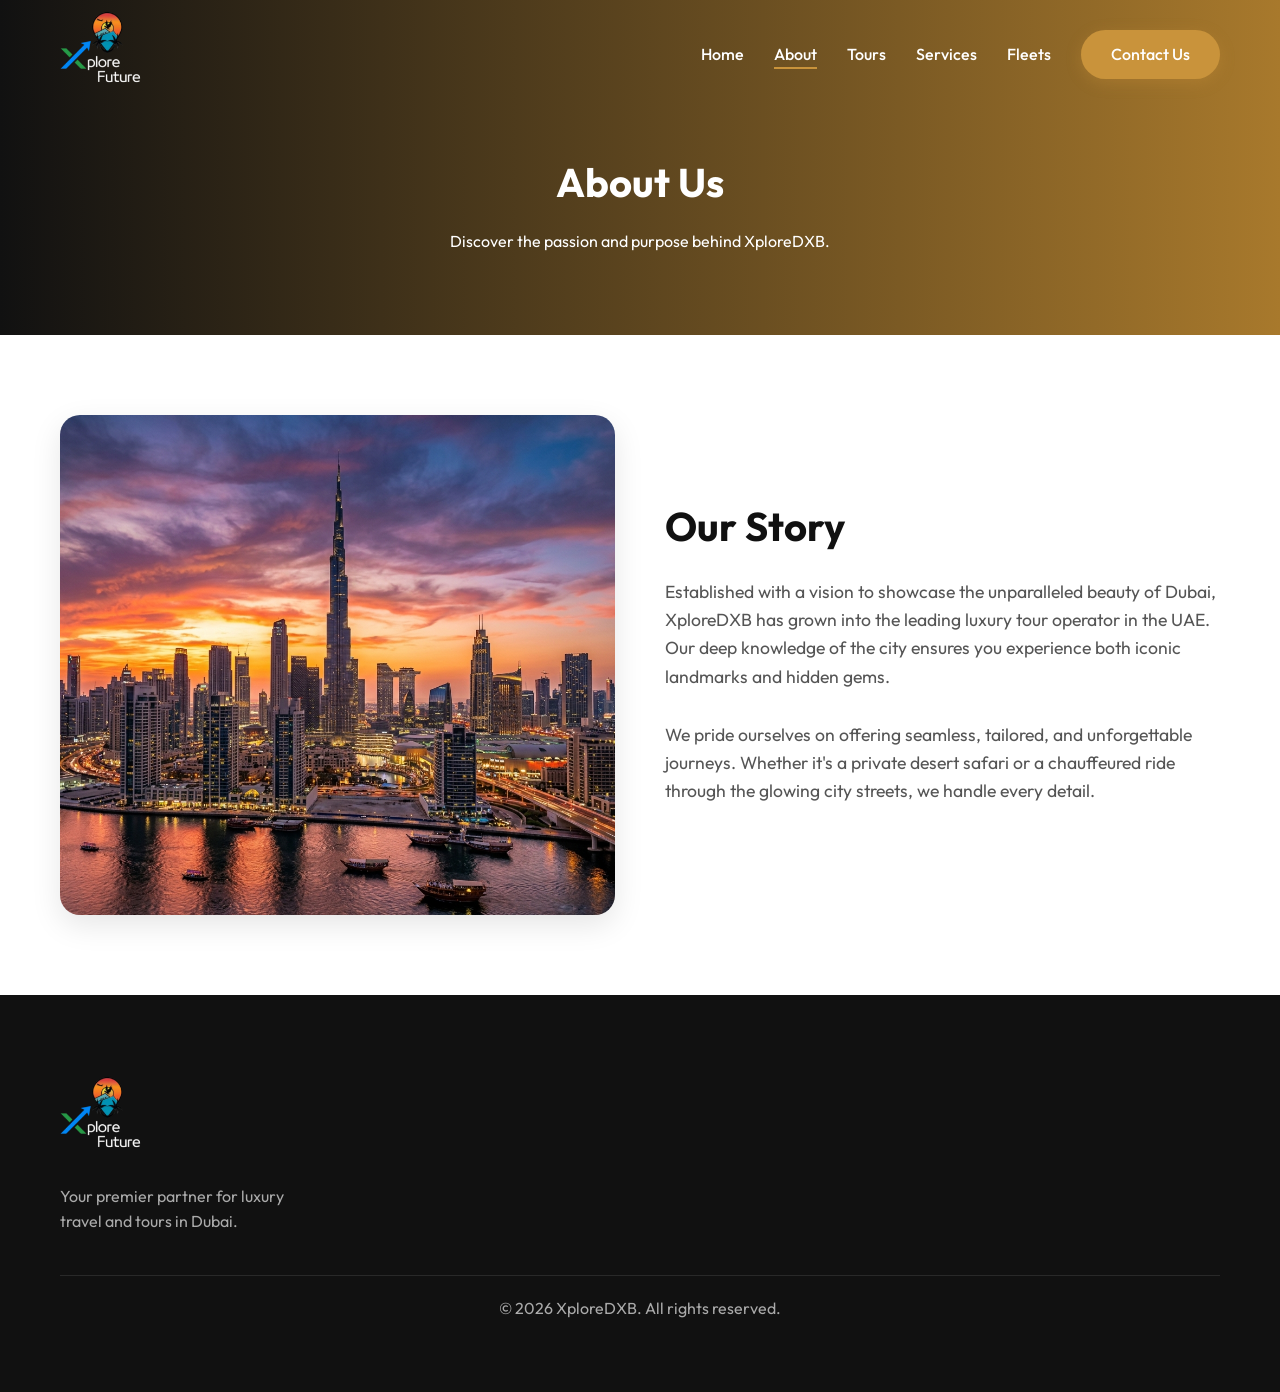
==== about.html @ eebd7970 "explore dxb" ====
<!DOCTYPE html>
<html lang="en">
<head>
    <meta charset="UTF-8">
    <meta name="viewport" content="width=device-width, initial-scale=1.0">
    <title>About Us - XploreDXB</title>
    <link href="https://fonts.googleapis.com/css2?family=Outfit:wght@300;400;600;700&display=swap" rel="stylesheet">
    <link rel="stylesheet" href="css/style.css">
    <style>
        .page-header { background: linear-gradient(to right, var(--dark), var(--primary-dark)); padding: 150px 0 80px; text-align: center; color: white; }
    </style>
</head>
<body>
    <header class="header" id="header">
        <div class="container nav-container">
            <a href="index.html" class="logo"><img src="assets/logo.png" alt="XploreDXB Logo" style="height: 75px; width: auto; max-height: 100%;"></a>
            <nav class="nav-menu" id="nav-menu">
                <ul class="nav-list">
                    <li><a href="index.html" class="nav-link">Home</a></li>
                    <li><a href="about.html" class="nav-link active">About</a></li>
                    <li><a href="tours.html" class="nav-link">Tours</a></li>
                    <li><a href="services.html" class="nav-link">Services</a></li>
                    <li><a href="fleets.html" class="nav-link">Fleets</a></li>
                    <li><a href="contact.html" class="nav-link btn-primary">Contact Us</a></li>
                </ul>
            </nav>
            <div class="menu-toggle" id="menu-toggle">
                <div class="bar"></div>
                <div class="bar"></div>
                <div class="bar"></div>
            </div>
        </div>
    </header>

    <main>
        <div class="page-header">
            <div class="container">
                <h1 class="section-title" style="color: white;">About Us</h1>
                <p>Discover the passion and purpose behind XploreDXB.</p>
            </div>
        </div>

        <section class="section">
            <div class="container split-layout">
                <div class="split-image" style="background-image: url('assets/images/hero_dubai.png'); border-radius: 20px;"></div>
                <div class="split-content">
                    <h2 class="section-title">Our Story</h2>
                    <p>Established with a vision to showcase the unparalleled beauty of Dubai, XploreDXB has grown into the leading luxury tour operator in the UAE. Our deep knowledge of the city ensures you experience both iconic landmarks and hidden gems.</p>
                    <p>We pride ourselves on offering seamless, tailored, and unforgettable journeys. Whether it's a private desert safari or a chauffeured ride through the glowing city streets, we handle every detail.</p>
                </div>
            </div>
        </section>
    </main>

    <footer class="footer">
        <div class="container footer-content">
            <div class="footer-brand">
                <a href="index.html" class="logo"><img src="assets/logo.png" alt="XploreDXB Logo" style="height: 75px; width: auto; max-height: 100%;"></a>
                <p>Your premier partner for luxury travel and tours in Dubai.</p>
            </div>
            <div class="footer-bottom" style="grid-column: 1 / -1;">
                <p>&copy; 2026 XploreDXB. All rights reserved.</p>
            </div>
        </div>
    </footer>
    <script src="js/main.js"></script>
</body>
</html>
---- css/style.css ----
/* CSS Variables for Theming */
:root {
    --primary: #c9933b; /* Premium Gold */
    --primary-dark: #a8792c;
    --secondary: #242424; /* Dark gray for text */
    --light: #f8f9fa;
    --dark: #111111; /* Very dark for background elements */
    --white: #ffffff;
    --transition: all 0.3s ease;
    --shadow: 0 10px 30px rgba(0, 0, 0, 0.1);
    --border-radius: 12px;
}

/* Reset & Global */
* {
    margin: 0;
    padding: 0;
    box-sizing: border-box;
}

body {
    font-family: 'Outfit', sans-serif;
    color: var(--secondary);
    background-color: var(--white);
    line-height: 1.6;
    overflow-x: hidden;
}

a {
    text-decoration: none;
    color: inherit;
    transition: var(--transition);
}

ul {
    list-style: none;
}

.container {
    width: 100%;
    max-width: 1200px;
    margin: 0 auto;
    padding: 0 20px;
}

.section {
    padding: 80px 0;
}

.section-header {
    text-align: left;
    margin-bottom: 50px;
}

.section-title {
    font-size: 2.5rem;
    font-weight: 700;
    margin-bottom: 15px;
    color: var(--dark);
}

.section-subtitle {
    font-size: 1.1rem;
    color: #666;
    max-width: 600px;
    margin: 0;
}

/* Buttons */
.btn-primary, .btn-secondary {
    display: inline-block;
    padding: 12px 30px;
    border-radius: 30px;
    font-weight: 600;
    cursor: pointer;
    transition: var(--transition);
    border: none;
    text-align: center;
}

.btn-primary {
    background-color: var(--primary);
    color: var(--white) !important;
    box-shadow: 0 4px 15px rgba(201, 147, 59, 0.3);
}

.btn-primary:hover {
    background-color: var(--primary-dark);
    transform: translateY(-3px);
    box-shadow: 0 8px 20px rgba(201, 147, 59, 0.4);
}

.btn-secondary {
    background-color: transparent;
    color: var(--white);
    border: 2px solid var(--white);
}

.btn-secondary:hover {
    background-color: var(--white);
    color: var(--dark);
}

/* Header & Nav */
.header {
    position: absolute;
    top: 0;
    left: 0;
    width: 100%;
    z-index: 1000;
    padding: 10px 0;
    background: transparent;
}



.nav-container {
    display: flex;
    justify-content: space-between;
    align-items: center;
}

.logo {
    font-size: 2rem;
    font-weight: 700;
    color: var(--white);
    letter-spacing: 1px;
}

.logo span {
    color: var(--primary);
}

.nav-menu {
    display: flex;
}

.nav-list {
    display: flex;
    align-items: center;
    gap: 30px;
}

.nav-link {
    color: var(--white);
    font-weight: 500;
    position: relative;
}

.nav-link::after {
    content: '';
    position: absolute;
    bottom: -5px;
    left: 0;
    width: 0;
    height: 2px;
    background-color: var(--primary);
    transition: var(--transition);
}

.nav-link:hover::after, .nav-link.active::after {
    width: 100%;
}

.nav-link.btn-primary::after {
    display: none;
}

.menu-toggle {
    display: none;
    flex-direction: column;
    gap: 5px;
    cursor: pointer;
}

.menu-toggle .bar {
    width: 25px;
    height: 3px;
    background-color: var(--white);
    transition: var(--transition);
}

.header.scrolled .menu-toggle .bar {
    background-color: var(--dark);
}

/* Hero Section */
.hero {
    height: 100vh;
    min-height: 600px;
    background-image: url('../assets/images/hero_dubai.png');
    background-size: 110%;
    background-position: 0% 50%;
    position: relative;
    display: flex;
    align-items: center;
    overflow: hidden;
    animation: panBg 25s infinite alternate linear;
}

@keyframes panBg {
    0% { background-position: 0% 50%; }
    100% { background-position: 100% 50%; }
}

.hero-overlay {
    position: absolute;
    top: 0; left: 0; right: 0; bottom: 0;
    background: linear-gradient(to right, rgba(0,0,0,0.8) 0%, rgba(0,0,0,0.3) 100%);
    z-index: 1;
}

.hero-content {
    position: relative;
    z-index: 2;
    color: var(--white);
    max-width: 800px;
    text-align: left;
    animation: fadeInUp 1s ease forwards;
}

.hero-title {
    font-size: 4.5rem;
    font-weight: 700;
    line-height: 1.1;
    margin-bottom: 20px;
}

.hero-title span {
    color: var(--primary);
}

.hero-subtitle {
    font-size: 1.3rem;
    margin-bottom: 40px;
    opacity: 0.9;
}

.hero-actions {
    display: flex;
    gap: 20px;
    justify-content: flex-start;
}

/* Best Routes Section */
.routes-section {
    background-color: var(--light);
}

.cards-grid {
    display: grid;
    grid-template-columns: repeat(auto-fit, minmax(300px, 1fr));
    gap: 30px;
}

.route-card {
    height: 500px;
    border-radius: var(--border-radius);
    overflow: hidden;
    position: relative;
    background-size: cover;
    background-position: center;
    box-shadow: var(--shadow);
    transition: var(--transition);
    cursor: pointer;
}

.route-card:hover {
    transform: translateY(-10px);
}

.card-overlay {
    position: absolute;
    bottom: 0;
    left: 0;
    right: 0;
    background: linear-gradient(to top, rgba(0,0,0,0.9), transparent);
    padding: 30px 20px;
    color: var(--white);
    transition: var(--transition);
}

.card-overlay h3 {
    font-size: 1.5rem;
    margin-bottom: 10px;
    color: var(--primary);
}

.card-overlay p {
    font-size: 0.95rem;
    margin-bottom: 20px;
}

.card-link {
    color: var(--white);
    font-weight: 600;
    text-transform: uppercase;
    font-size: 0.85rem;
    letter-spacing: 1px;
}

.card-link:hover {
    color: var(--primary);
}

/* Split Layout (About Snippet) */
.split-layout {
    display: grid;
    grid-template-columns: 1fr 1fr;
    gap: 50px;
    align-items: center;
}

.split-content h2 {
    font-size: 2.5rem;
    margin-bottom: 20px;
    color: var(--dark);
}

.split-content p {
    margin-bottom: 30px;
    color: #555;
    font-size: 1.1rem;
}

.split-image {
    height: 500px;
    background-size: cover;
    background-position: center;
    box-shadow: var(--shadow);
}

/* CTA Section */
.cta-section {
    background: linear-gradient(135deg, var(--primary), var(--primary-dark));
    color: var(--white);
    text-align: center;
    padding: 100px 20px;
}

.cta-container h2 {
    font-size: 3rem;
    margin-bottom: 20px;
}

.cta-container p {
    font-size: 1.2rem;
    margin-bottom: 40px;
}

/* Footer */
.footer {
    background-color: var(--dark);
    color: #aaa;
    padding: 80px 0 20px;
}

.footer-content {
    display: grid;
    grid-template-columns: repeat(auto-fit, minmax(250px, 1fr));
    gap: 40px;
    margin-bottom: 50px;
}

.footer-brand .logo {
    display: block;
    margin-bottom: 20px;
}

.footer h4 {
    color: var(--white);
    margin-bottom: 20px;
    font-size: 1.2rem;
}

.footer-links ul li {
    margin-bottom: 10px;
}

.footer-links a:hover {
    color: var(--primary);
    padding-left: 5px;
}

.footer-contact p {
    margin-bottom: 10px;
}

.footer-bottom {
    text-align: center;
    padding-top: 20px;
    border-top: 1px solid rgba(255,255,255,0.1);
}

/* Animations */
@keyframes fadeInUp {
    from {
        opacity: 0;
        transform: translateY(30px);
    }
    to {
        opacity: 1;
        transform: translateY(0);
    }
}

/* City Tour Section */
.city-tour-section {
    position: relative;
    background-image: url('../assets/images/hero_dubai.png');
    background-size: cover;
    background-position: center;
    background-attachment: fixed;
    padding: 100px 0;
}

.city-tour-overlay {
    position: absolute;
    top: 0; left: 0; right: 0; bottom: 0;
    background: linear-gradient(to right, rgba(0, 30, 30, 0.95), rgba(0, 150, 150, 0.85));
    z-index: 1;
}

.city-tour-text {
    padding-right: 40px;
}

.city-tour-text .section-title {
    margin-top: 20px;
    font-size: 2.5rem;
    line-height: 1.2;
}

.text-white {
    color: var(--white) !important;
}

.pill-tag {
    display: inline-block;
    padding: 5px 15px;
    background: rgba(255, 255, 255, 0.2);
    color: var(--white);
    border-radius: 20px;
    font-size: 0.85rem;
    font-weight: 600;
    letter-spacing: 1px;
}

.btn-cyan {
    background-color: var(--white);
    color: #00bcd4 !important;
    margin-top: 20px;
    font-size: 0.9rem;
    padding: 15px 35px;
    box-shadow: 0 4px 15px rgba(0,0,0,0.1);
}

.btn-cyan:hover {
    background-color: #00bcd4;
    color: var(--white) !important;
}

.city-tour-img {
    background-image: url('../assets/images/city_tour.png');
    border-radius: 10px;
    height: 450px;
    box-shadow: var(--shadow);
}

/* Responsive */
@media (max-width: 992px) {
    .hero-title { font-size: 3.5rem; }
    .split-layout { grid-template-columns: 1fr; }
    .split-image { height: 400px; order: -1; }
}

@media (max-width: 768px) {
    .menu-toggle { display: flex; }
    
    .nav-menu {
        position: absolute;
        top: 100%;
        left: 0;
        width: 100%;
        background-color: var(--white);
        padding: 20px;
        box-shadow: 0 10px 20px rgba(0,0,0,0.1);
        clip-path: polygon(0 0, 100% 0, 100% 0, 0 0);
        transition: clip-path 0.4s ease-in-out;
    }

    .nav-menu.active {
        clip-path: polygon(0 0, 100% 0, 100% 100%, 0 100%);
    }

    .nav-list {
        flex-direction: column;
        align-items: flex-start;
        gap: 15px;
    }

    .nav-link { color: var(--dark); }
    .header .nav-link { color: var(--dark); } /* force dark links on mobile */
    .header .logo { color: var(--dark); } /* force dark logo on mobile */
    .header .menu-toggle .bar { background-color: var(--dark); }

    .hero-title { font-size: 2.5rem; }
    .hero-actions { flex-direction: column; }
    
    .cta-container h2 { font-size: 2rem; }
}
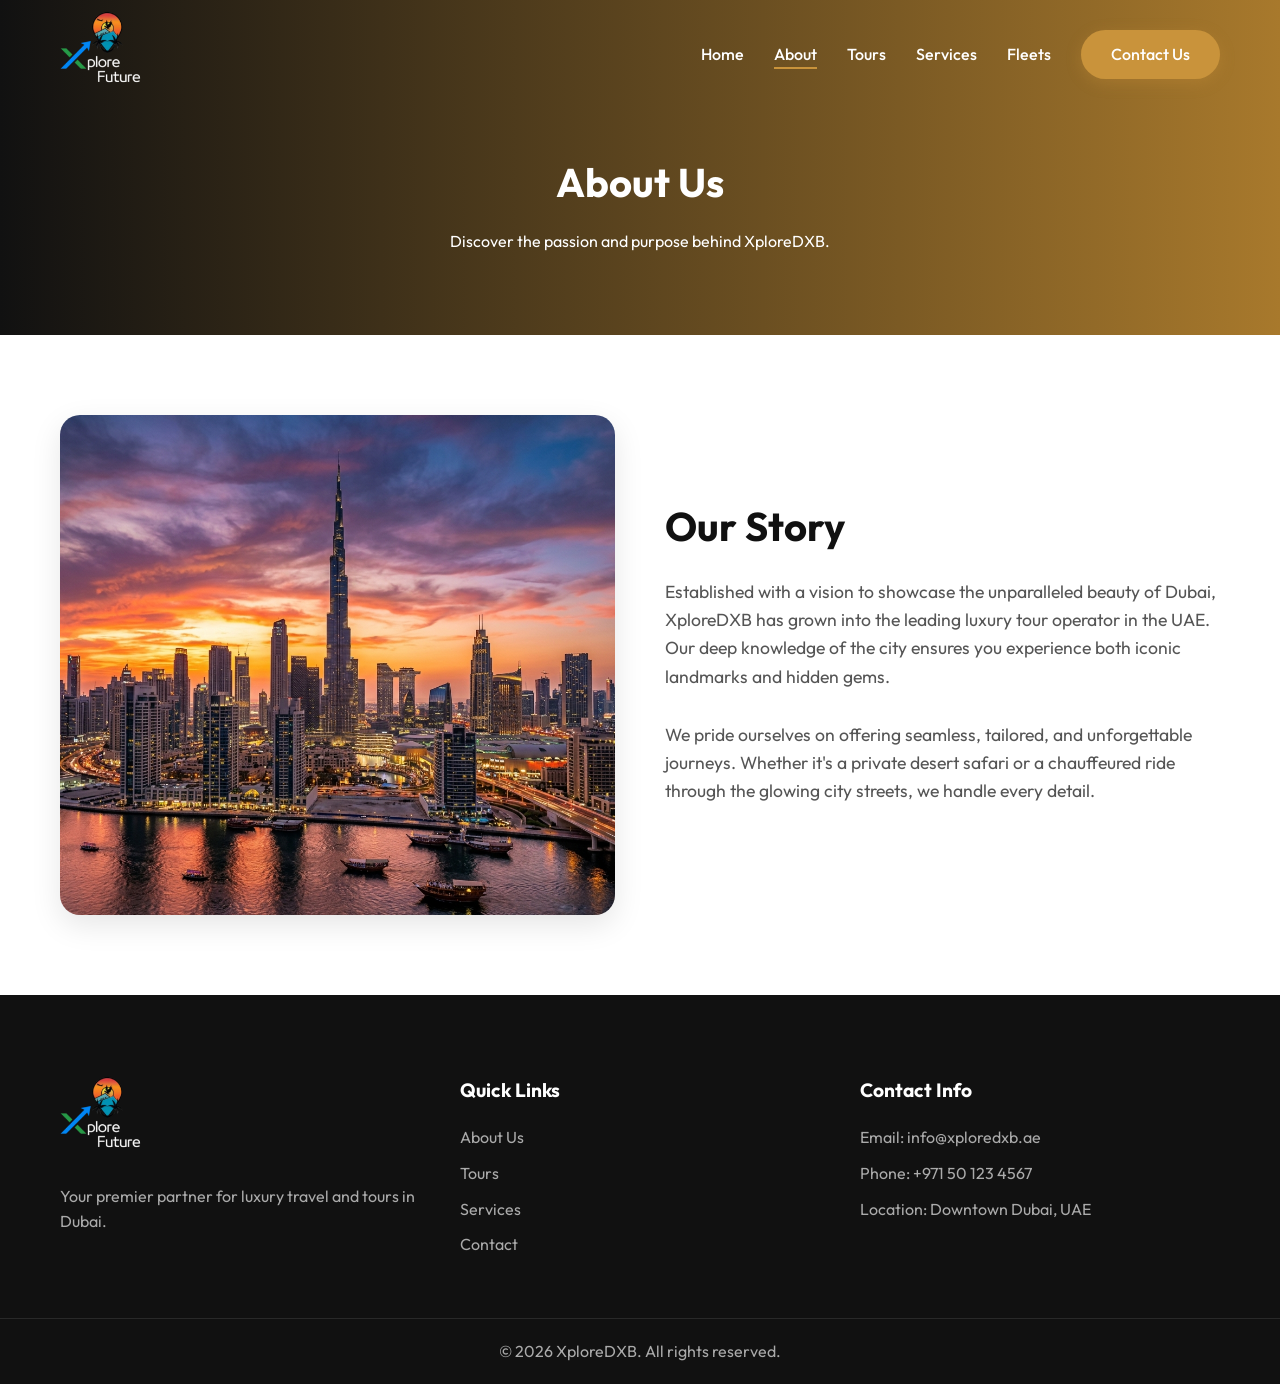
==== commit 0be5e21a: "updated" ====
--- a/about.html
+++ b/about.html
@@ -58,9 +58,24 @@
                 <a href="index.html" class="logo"><img src="assets/logo.png" alt="XploreDXB Logo" style="height: 75px; width: auto; max-height: 100%;"></a>
                 <p>Your premier partner for luxury travel and tours in Dubai.</p>
             </div>
-            <div class="footer-bottom" style="grid-column: 1 / -1;">
-                <p>&copy; 2026 XploreDXB. All rights reserved.</p>
+            <div class="footer-links">
+                <h4>Quick Links</h4>
+                <ul>
+                    <li><a href="about.html">About Us</a></li>
+                    <li><a href="tours.html">Tours</a></li>
+                    <li><a href="services.html">Services</a></li>
+                    <li><a href="contact.html">Contact</a></li>
+                </ul>
             </div>
+            <div class="footer-contact">
+                <h4>Contact Info</h4>
+                <p>Email: info@xploredxb.ae</p>
+                <p>Phone: +971 50 123 4567</p>
+                <p>Location: Downtown Dubai, UAE</p>
+            </div>
+        </div>
+        <div class="footer-bottom">
+            <p>&copy; 2026 XploreDXB. All rights reserved.</p>
         </div>
     </footer>
     <script src="js/main.js"></script>
--- a/css/style.css
+++ b/css/style.css
@@ -189,7 +189,8 @@
     height: 100vh;
     min-height: 600px;
     background-image: url('../assets/images/hero_dubai.png');
-    background-size: 110%;
+    background-size: cover;
+    background-repeat: no-repeat;
     background-position: 0% 50%;
     position: relative;
     display: flex;
@@ -465,6 +466,109 @@
     border-radius: 10px;
     height: 450px;
     box-shadow: var(--shadow);
+}
+
+/* Tours Page Expansions */
+.deal-badge {
+    position: absolute;
+    top: 20px;
+    right: -20px;
+    background: #ff4757;
+    color: white;
+    padding: 10px 30px;
+    font-weight: 700;
+    box-shadow: 0 4px 15px rgba(255, 71, 87, 0.4);
+    z-index: 10;
+}
+
+.feature-list {
+    list-style: none;
+    margin: 20px 0;
+}
+.feature-list li {
+    margin-bottom: 10px;
+    padding-left: 25px;
+    position: relative;
+}
+.feature-list li::before {
+    content: '✓';
+    position: absolute;
+    left: 0;
+    color: var(--primary);
+    font-weight: bold;
+}
+
+.price-tag {
+    font-size: 2rem;
+    font-weight: 700;
+    color: var(--primary-dark);
+}
+.price-tag small {
+    font-size: 1rem;
+    color: #666;
+    font-weight: 400;
+}
+
+.tour-badge {
+    display: inline-block;
+    background: var(--primary);
+    color: var(--dark);
+    padding: 4px 12px;
+    border-radius: 15px;
+    font-size: 0.8rem;
+    font-weight: 700;
+    margin-bottom: 10px;
+}
+
+.features-grid {
+    display: grid;
+    grid-template-columns: repeat(auto-fit, minmax(200px, 1fr));
+    gap: 30px;
+    margin-top: 40px;
+}
+.feature-box {
+    text-align: center;
+    padding: 30px 20px;
+    background: rgba(255,255,255,0.05);
+    border-radius: 15px;
+    transition: var(--transition);
+}
+.feature-box:hover {
+    transform: translateY(-10px);
+    background: rgba(255,255,255,0.1);
+}
+.feature-icon {
+    font-size: 3rem;
+    margin-bottom: 15px;
+    color: var(--primary);
+}
+
+.testimonials-grid {
+    display: grid;
+    grid-template-columns: repeat(auto-fit, minmax(300px, 1fr));
+    gap: 30px;
+    margin-top: 40px;
+}
+.testimonial-card {
+    background: var(--white);
+    padding: 40px 30px;
+    border-radius: 15px;
+    box-shadow: var(--shadow);
+    text-align: center;
+}
+.testimonial-card .stars {
+    color: var(--primary);
+    font-size: 1.5rem;
+    margin-bottom: 20px;
+}
+.testimonial-card .quote {
+    font-style: italic;
+    color: #555;
+    margin-bottom: 20px;
+}
+.testimonial-card h4 {
+    color: var(--dark);
+    font-weight: 600;
 }
 
 /* Responsive */
@@ -501,8 +605,6 @@
 
     .nav-link { color: var(--dark); }
     .header .nav-link { color: var(--dark); } /* force dark links on mobile */
-    .header .logo { color: var(--dark); } /* force dark logo on mobile */
-    .header .menu-toggle .bar { background-color: var(--dark); }
 
     .hero-title { font-size: 2.5rem; }
     .hero-actions { flex-direction: column; }
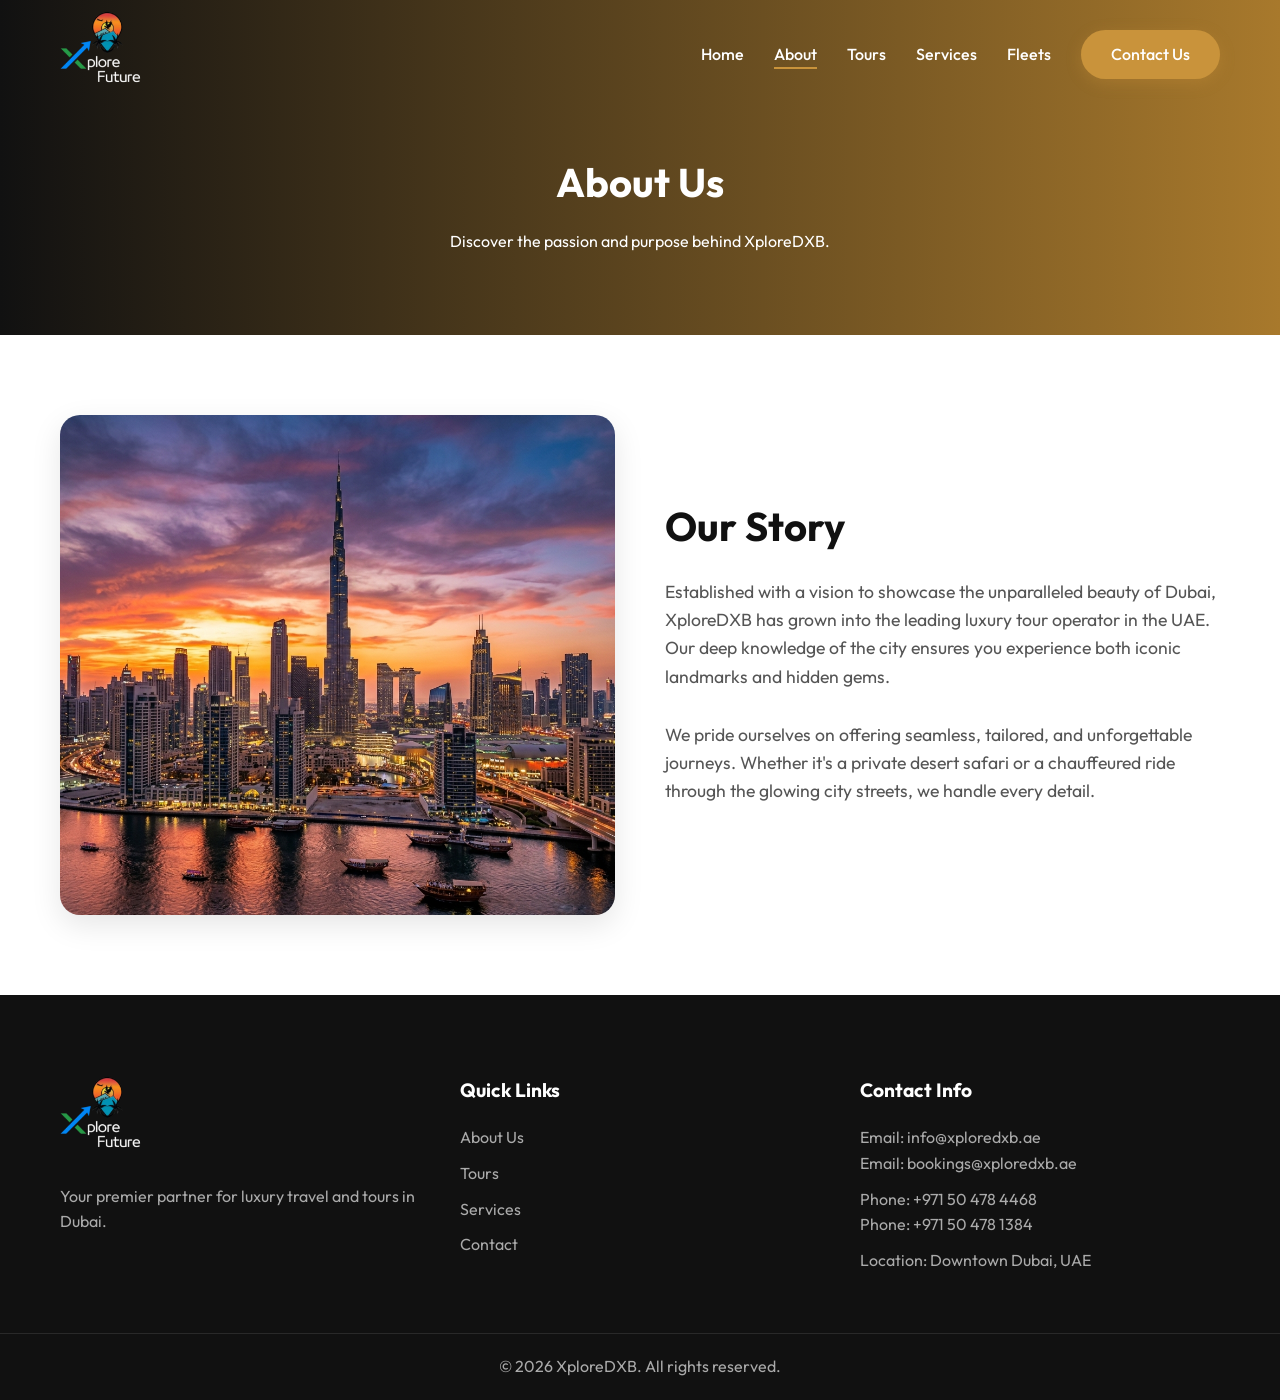
==== commit 44f9e898: "contact updated" ====
--- a/about.html
+++ b/about.html
@@ -3,7 +3,20 @@
 <head>
     <meta charset="UTF-8">
     <meta name="viewport" content="width=device-width, initial-scale=1.0">
-    <title>About Us - XploreDXB</title>
+    <title>About XploreDXB - Your Trusted Travel Partner in Dubai</title>
+    <meta name="description" content="Learn about XploreDXB, Dubai's premier luxury travel and tour agency. We are dedicated to providing exceptional chauffeur services and unforgettable Dubai tours.">
+    <script type="application/ld+json">
+    {
+      "@context": "https://schema.org",
+      "@type": "AboutPage",
+      "mainEntityOfPage": {
+        "@type": "WebPage",
+        "@id": "https://www.xploredxb.ae/about.html"
+      },
+      "name": "About XploreDXB",
+      "description": "Learn about XploreDXB, Dubai's premier luxury travel and tour agency. We are dedicated to providing exceptional chauffeur services and unforgettable Dubai tours."
+    }
+    </script>
     <link href="https://fonts.googleapis.com/css2?family=Outfit:wght@300;400;600;700&display=swap" rel="stylesheet">
     <link rel="stylesheet" href="css/style.css">
     <style>
@@ -69,8 +82,8 @@
             </div>
             <div class="footer-contact">
                 <h4>Contact Info</h4>
-                <p>Email: info@xploredxb.ae</p>
-                <p>Phone: +971 50 123 4567</p>
+                <p>Email: info@xploredxb.ae<br>Email: bookings@xploredxb.ae</p>
+                <p>Phone: +971 50 478 4468<br>Phone: +971 50 478 1384</p>
                 <p>Location: Downtown Dubai, UAE</p>
             </div>
         </div>
--- a/css/style.css
+++ b/css/style.css
@@ -611,3 +611,194 @@
     
     .cta-container h2 { font-size: 2rem; }
 }
+
+/* VIP Experiences Section */
+.vip-section {
+    position: relative;
+    padding: 100px 0;
+    background: url('../assets/images/hero_dubai.png') center/cover fixed;
+    color: var(--white);
+    overflow: hidden;
+}
+.vip-section::before {
+    content: '';
+    position: absolute;
+    top: 0; left: 0; right: 0; bottom: 0;
+    background: rgba(17, 17, 17, 0.85);
+    z-index: 1;
+}
+.vip-container {
+    position: relative;
+    z-index: 2;
+}
+.vip-header {
+    text-align: center;
+    margin-bottom: 60px;
+}
+.vip-header .section-title {
+    color: var(--primary);
+    font-size: 3rem;
+}
+.vip-header p {
+    font-size: 1.2rem;
+    color: #ccc;
+    max-width: 700px;
+    margin: 0 auto;
+}
+.vip-grid {
+    display: grid;
+    grid-template-columns: repeat(auto-fit, minmax(300px, 1fr));
+    gap: 40px;
+}
+.vip-card {
+    background: rgba(255, 255, 255, 0.05);
+    backdrop-filter: blur(10px);
+    -webkit-backdrop-filter: blur(10px);
+    border: 1px solid rgba(255, 255, 255, 0.1);
+    border-radius: 20px;
+    padding: 40px 30px;
+    text-align: center;
+    transition: all 0.4s cubic-bezier(0.175, 0.885, 0.32, 1.275);
+    position: relative;
+    overflow: hidden;
+}
+.vip-card::before {
+    content: '';
+    position: absolute;
+    top: -50%; left: -50%;
+    width: 200%; height: 200%;
+    background: radial-gradient(circle, rgba(201,147,59,0.1) 0%, transparent 70%);
+    opacity: 0;
+    transition: opacity 0.5s;
+    pointer-events: none;
+}
+.vip-card:hover {
+    transform: translateY(-15px) scale(1.03);
+    border-color: rgba(201, 147, 59, 0.5);
+    box-shadow: 0 20px 40px rgba(0,0,0,0.4), 0 0 20px rgba(201,147,59,0.2);
+}
+.vip-card:hover::before {
+    opacity: 1;
+}
+.vip-icon {
+    font-size: 3.5rem;
+    color: var(--primary);
+    margin-bottom: 20px;
+    display: inline-block;
+    transition: transform 0.5s ease;
+}
+.vip-card:hover .vip-icon {
+    transform: rotateY(180deg);
+}
+.vip-card h3 {
+    font-size: 1.5rem;
+    margin-bottom: 15px;
+    font-weight: 600;
+}
+.vip-card p {
+    color: #aaa;
+    font-size: 1rem;
+    margin-bottom: 25px;
+}
+.vip-card .btn-primary {
+    background: transparent;
+    border: 1px solid var(--primary);
+    color: var(--primary) !important;
+}
+.vip-card:hover .btn-primary {
+    background: var(--primary);
+    color: var(--white) !important;
+}
+
+/* Fleet Supercar Section */
+.supercar-section {
+    background-color: var(--dark);
+    color: var(--white);
+    padding: 100px 0;
+    margin-top: 80px;
+}
+.supercar-header {
+    text-align: center;
+    margin-bottom: 60px;
+}
+.supercar-header .section-title {
+    color: var(--white);
+    font-size: 3rem;
+}
+.supercar-header .section-title span {
+    color: var(--primary);
+}
+.supercar-grid {
+    display: grid;
+    grid-template-columns: repeat(auto-fit, minmax(320px, 1fr));
+    gap: 40px;
+}
+.supercar-card {
+    background: linear-gradient(145deg, #1a1a1a, #111111);
+    border: 1px solid rgba(255,255,255,0.05);
+    border-radius: 20px;
+    padding: 30px;
+    position: relative;
+    overflow: hidden;
+    transition: var(--transition);
+    box-shadow: 0 10px 30px rgba(0,0,0,0.5);
+}
+.supercar-card::before {
+    content: '';
+    position: absolute;
+    top: 0; left: -100%;
+    width: 50%; height: 100%;
+    background: linear-gradient(to right, transparent, rgba(201,147,59,0.1), transparent);
+    transform: skewX(-25deg);
+    transition: 0.7s;
+}
+.supercar-card:hover::before {
+    left: 150%;
+}
+.supercar-card:hover {
+    transform: translateY(-10px);
+    border-color: var(--primary);
+    box-shadow: 0 15px 40px rgba(201,147,59,0.2);
+}
+.supercar-img {
+    width: 100%;
+    height: 200px;
+    background-size: cover;
+    background-position: center;
+    border-radius: 10px;
+    margin-bottom: 20px;
+    transition: transform 0.5s ease;
+}
+.supercar-card:hover .supercar-img {
+    transform: scale(1.05);
+}
+.supercar-title {
+    font-size: 1.8rem;
+    margin-bottom: 15px;
+    font-weight: 700;
+}
+.supercar-specs {
+    display: flex;
+    justify-content: space-between;
+    margin-bottom: 25px;
+    border-top: 1px solid rgba(255,255,255,0.1);
+    border-bottom: 1px solid rgba(255,255,255,0.1);
+    padding: 15px 0;
+}
+.spec-item {
+    text-align: center;
+    font-size: 0.85rem;
+    color: #aaa;
+}
+.spec-item span {
+    display: block;
+    color: var(--primary);
+    font-size: 1.1rem;
+    font-weight: 600;
+    margin-bottom: 5px;
+}
+.supercar-card .btn-primary {
+    width: 100%;
+    text-align: center;
+}
+
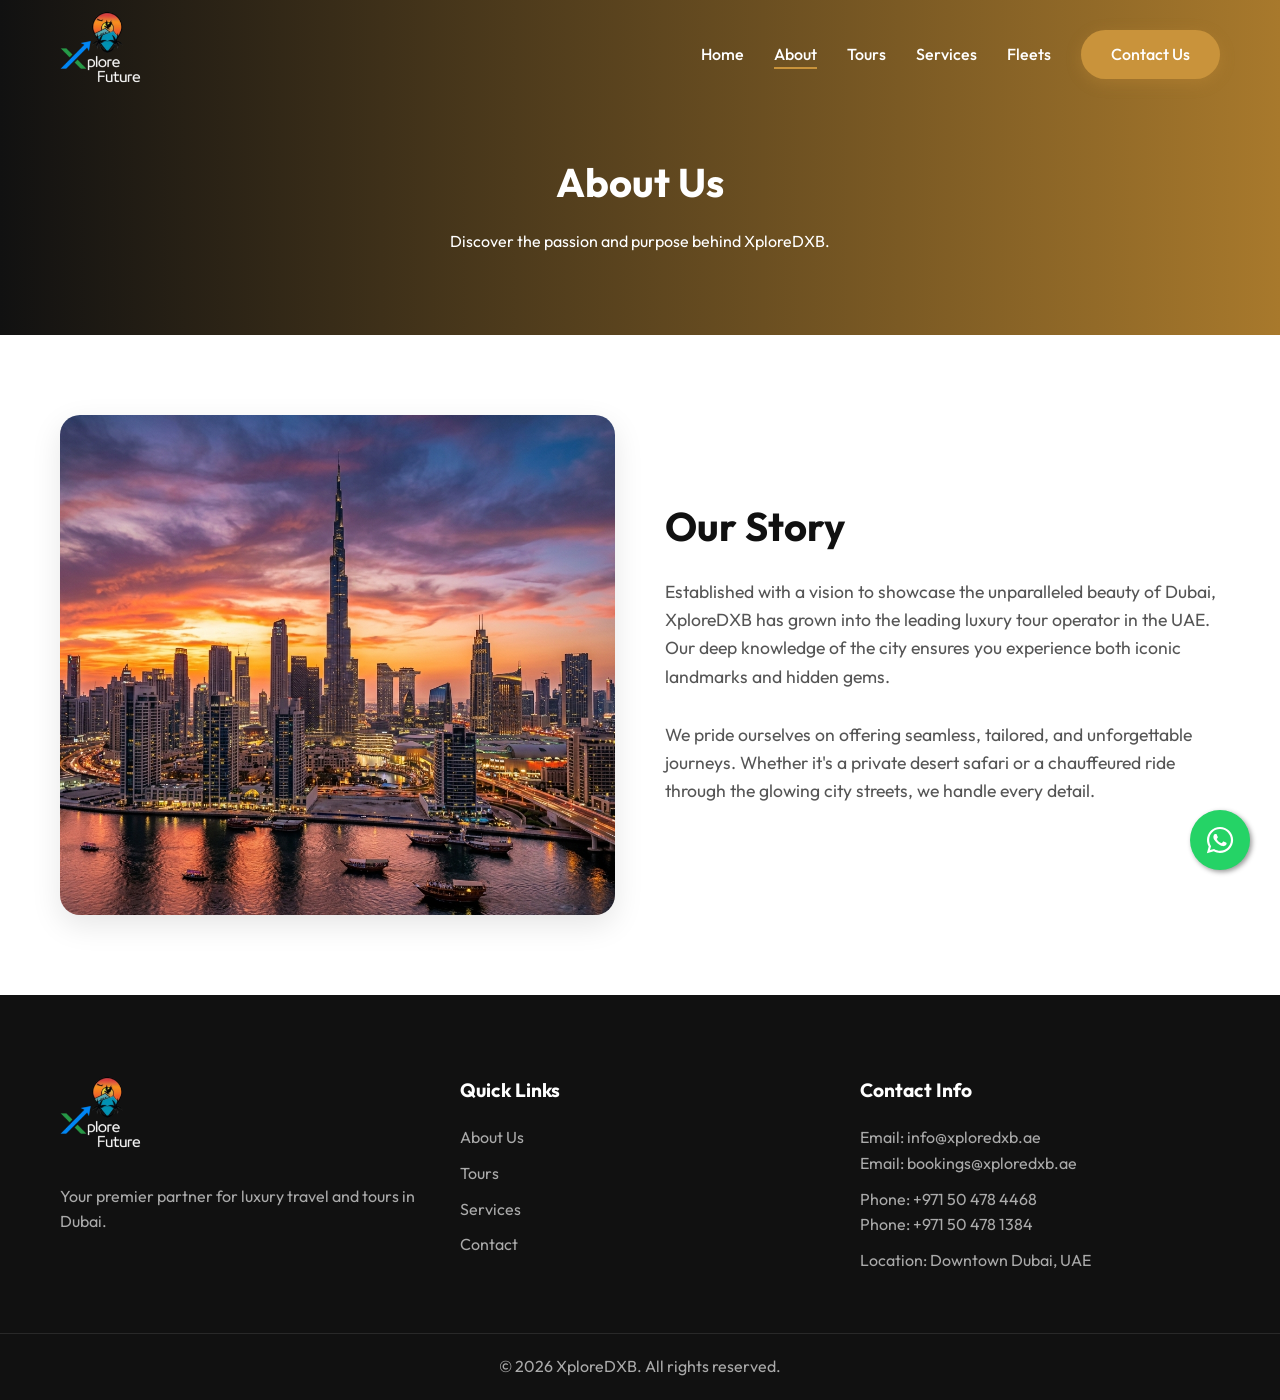
==== commit 7e1721de: "whatsapp" ====
--- a/about.html
+++ b/about.html
@@ -92,5 +92,10 @@
         </div>
     </footer>
     <script src="js/main.js"></script>
+    <a href="https://wa.me/971504784468" class="whatsapp-float" target="_blank" rel="noopener noreferrer">
+        <svg xmlns="http://www.w3.org/2000/svg" viewBox="0 0 448 512" width="30" height="30" fill="currentColor">
+            <path d="M380.9 97.1C339 55.1 283.2 32 223.9 32c-122.4 0-222 99.6-222 222 0 39.1 10.2 77.3 29.6 111L0 480l117.7-30.9c32.4 17.7 68.9 27 106.1 27h.1c122.3 0 224.1-99.6 224.1-222 0-59.3-25.2-115-67.1-157zm-157 341.6c-33.2 0-65.7-8.9-94-25.7l-6.7-4-69.8 18.3L72 359.2l-4.4-7c-18.5-29.4-28.2-63.3-28.2-98.2 0-101.7 82.8-184.5 184.6-184.5 49.3 0 95.6 19.2 130.4 54.1 34.8 34.9 56.2 81.2 56.1 130.5 0 101.8-84.9 184.6-186.6 184.6zm101.2-138.2c-5.5-2.8-32.8-16.2-37.9-18-5.1-1.9-8.8-2.8-12.5 2.8-3.7 5.6-14.3 18-17.6 21.8-3.2 3.7-6.5 4.2-12 1.4-32.6-16.3-54-29.1-75.5-66-5.7-9.8 5.7-9.1 16.3-30.3 1.8-3.7 .9-6.9-.5-9.7-1.4-2.8-12.5-30.1-17.1-41.2-4.5-10.8-9.1-9.3-12.5-9.5-3.2-.2-6.9-.2-10.6-.2-3.7 0-9.7 1.4-14.8 6.9-5.1 5.6-19.4 19-19.4 46.3 0 27.3 19.9 53.7 22.6 57.4 2.8 3.7 39.1 59.7 94.8 83.8 35.2 15.2 49 16.5 66.6 13.9 10.7-1.6 32.8-13.4 37.4-26.4 4.6-13 4.6-24.1 3.2-26.4-1.3-2.5-5-3.9-10.5-6.6z"/>
+        </svg>
+    </a>
 </body>
 </html>
--- a/css/style.css
+++ b/css/style.css
@@ -802,3 +802,28 @@
     text-align: center;
 }
 
+
+.whatsapp-float {
+    position: fixed;
+    width: 60px;
+    height: 60px;
+    bottom: 30px;
+    right: 30px;
+    background-color: #25d366;
+    color: #FFF;
+    border-radius: 50px;
+    text-align: center;
+    font-size: 30px;
+    box-shadow: 2px 2px 5px #999;
+    z-index: 1000;
+    display: flex;
+    justify-content: center;
+    align-items: center;
+    transition: transform 0.3s ease;
+}
+
+.whatsapp-float:hover {
+    transform: scale(1.1);
+    color: #FFF;
+}
+
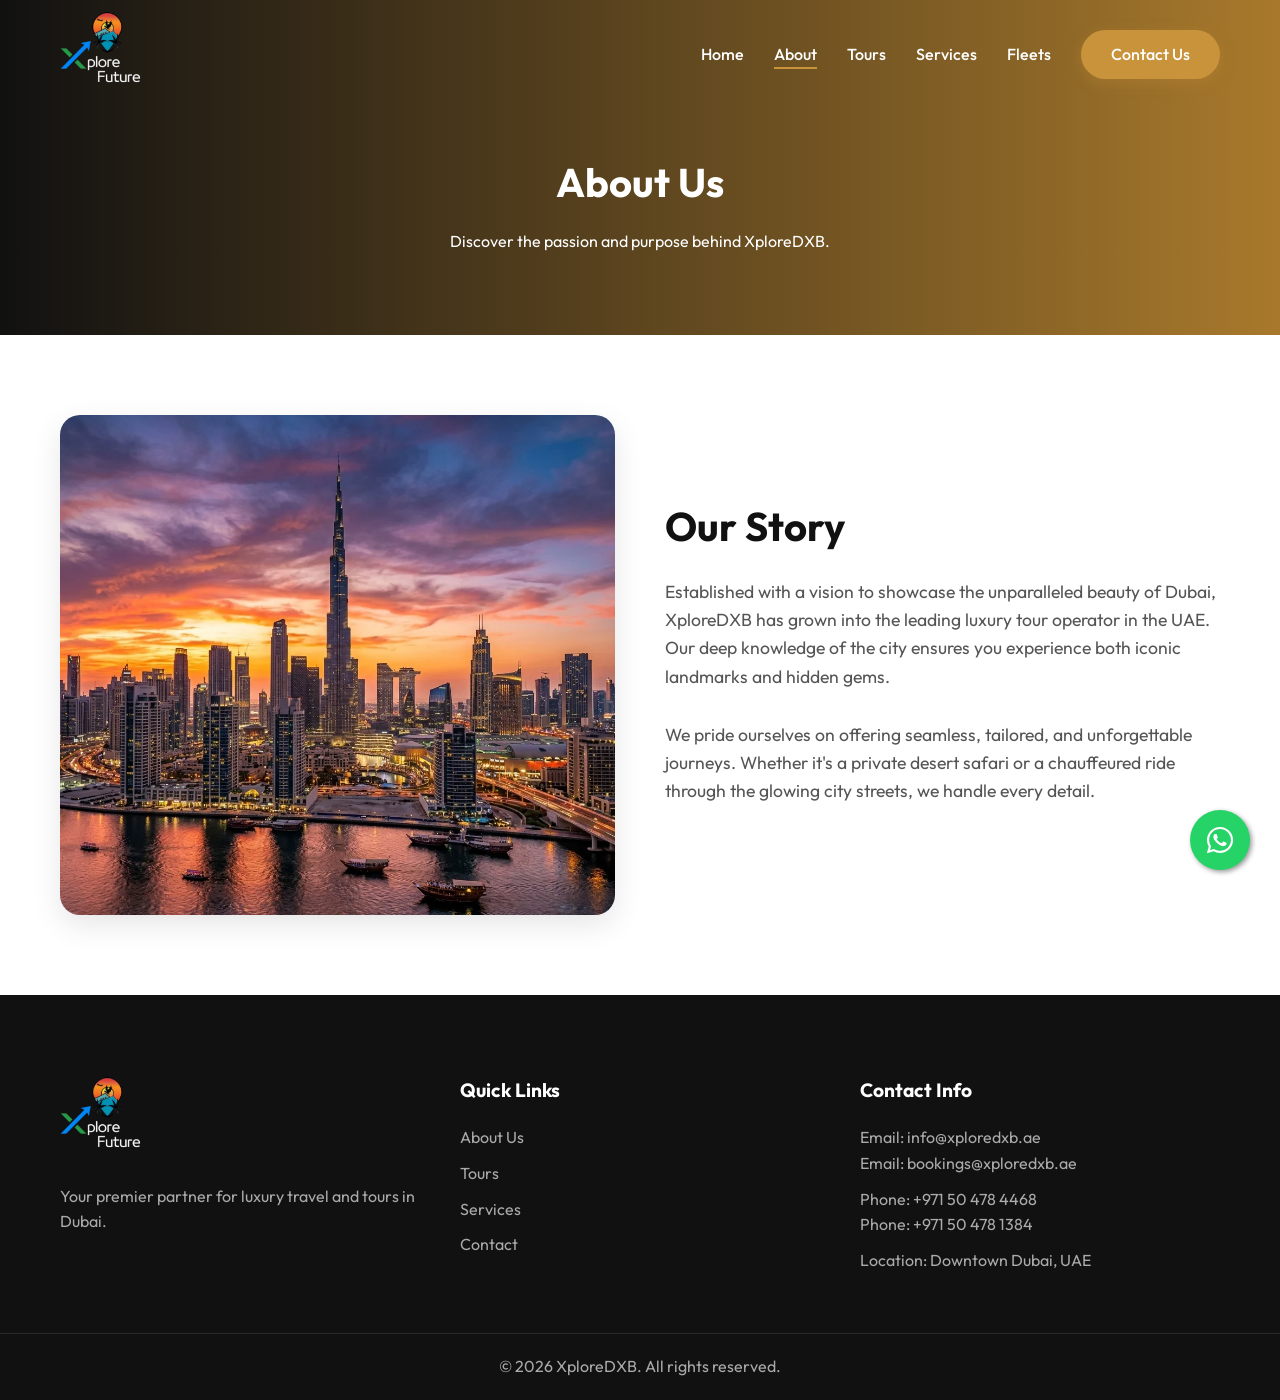
==== commit 231a5239: "final done" ====
--- a/about.html
+++ b/about.html
@@ -22,6 +22,11 @@
     <style>
         .page-header { background: linear-gradient(to right, var(--dark), var(--primary-dark)); padding: 150px 0 80px; text-align: center; color: white; }
     </style>
+    <link rel="apple-touch-icon" sizes="180x180" href="assets/apple-touch-icon.png">
+    <link rel="icon" type="image/png" sizes="32x32" href="assets/favicon-32x32.png">
+    <link rel="icon" type="image/png" sizes="16x16" href="assets/favicon-16x16.png">
+    <link rel="manifest" href="assets/site.webmanifest">
+    <link rel="shortcut icon" href="assets/favicon.ico">
 </head>
 <body>
     <header class="header" id="header">
@@ -55,7 +60,7 @@
 
         <section class="section">
             <div class="container split-layout">
-                <div class="split-image" style="background-image: url('assets/images/hero_dubai.png'); border-radius: 20px;"></div>
+                <div class="split-image" style="background-image: url('assets/images/hero_dubai.webp'); border-radius: 20px;"></div>
                 <div class="split-content">
                     <h2 class="section-title">Our Story</h2>
                     <p>Established with a vision to showcase the unparalleled beauty of Dubai, XploreDXB has grown into the leading luxury tour operator in the UAE. Our deep knowledge of the city ensures you experience both iconic landmarks and hidden gems.</p>
--- a/css/style.css
+++ b/css/style.css
@@ -188,7 +188,7 @@
 .hero {
     height: 100vh;
     min-height: 600px;
-    background-image: url('../assets/images/hero_dubai.png');
+    background-image: url('../assets/images/hero_dubai.webp');
     background-size: cover;
     background-repeat: no-repeat;
     background-position: 0% 50%;
@@ -275,7 +275,7 @@
     bottom: 0;
     left: 0;
     right: 0;
-    background: linear-gradient(to top, rgba(0,0,0,0.9), transparent);
+    background: linear-gradient(to top, rgba(0,0,0,0.95) 0%, rgba(0,0,0,0.7) 60%, transparent 100%);
     padding: 30px 20px;
     color: var(--white);
     transition: var(--transition);
@@ -285,6 +285,7 @@
     font-size: 1.5rem;
     margin-bottom: 10px;
     color: var(--primary);
+    text-shadow: 1px 2px 4px rgba(0,0,0,0.9);
 }
 
 .card-overlay p {
@@ -408,7 +409,7 @@
 /* City Tour Section */
 .city-tour-section {
     position: relative;
-    background-image: url('../assets/images/hero_dubai.png');
+    background-image: url('../assets/images/hero_dubai.webp');
     background-size: cover;
     background-position: center;
     background-attachment: fixed;
@@ -462,7 +463,7 @@
 }
 
 .city-tour-img {
-    background-image: url('../assets/images/city_tour.png');
+    background-image: url('../assets/images/city_tour.webp');
     border-radius: 10px;
     height: 450px;
     box-shadow: var(--shadow);
@@ -616,7 +617,7 @@
 .vip-section {
     position: relative;
     padding: 100px 0;
-    background: url('../assets/images/hero_dubai.png') center/cover fixed;
+    background: url('../assets/images/hero_dubai.webp') center/cover fixed;
     color: var(--white);
     overflow: hidden;
 }
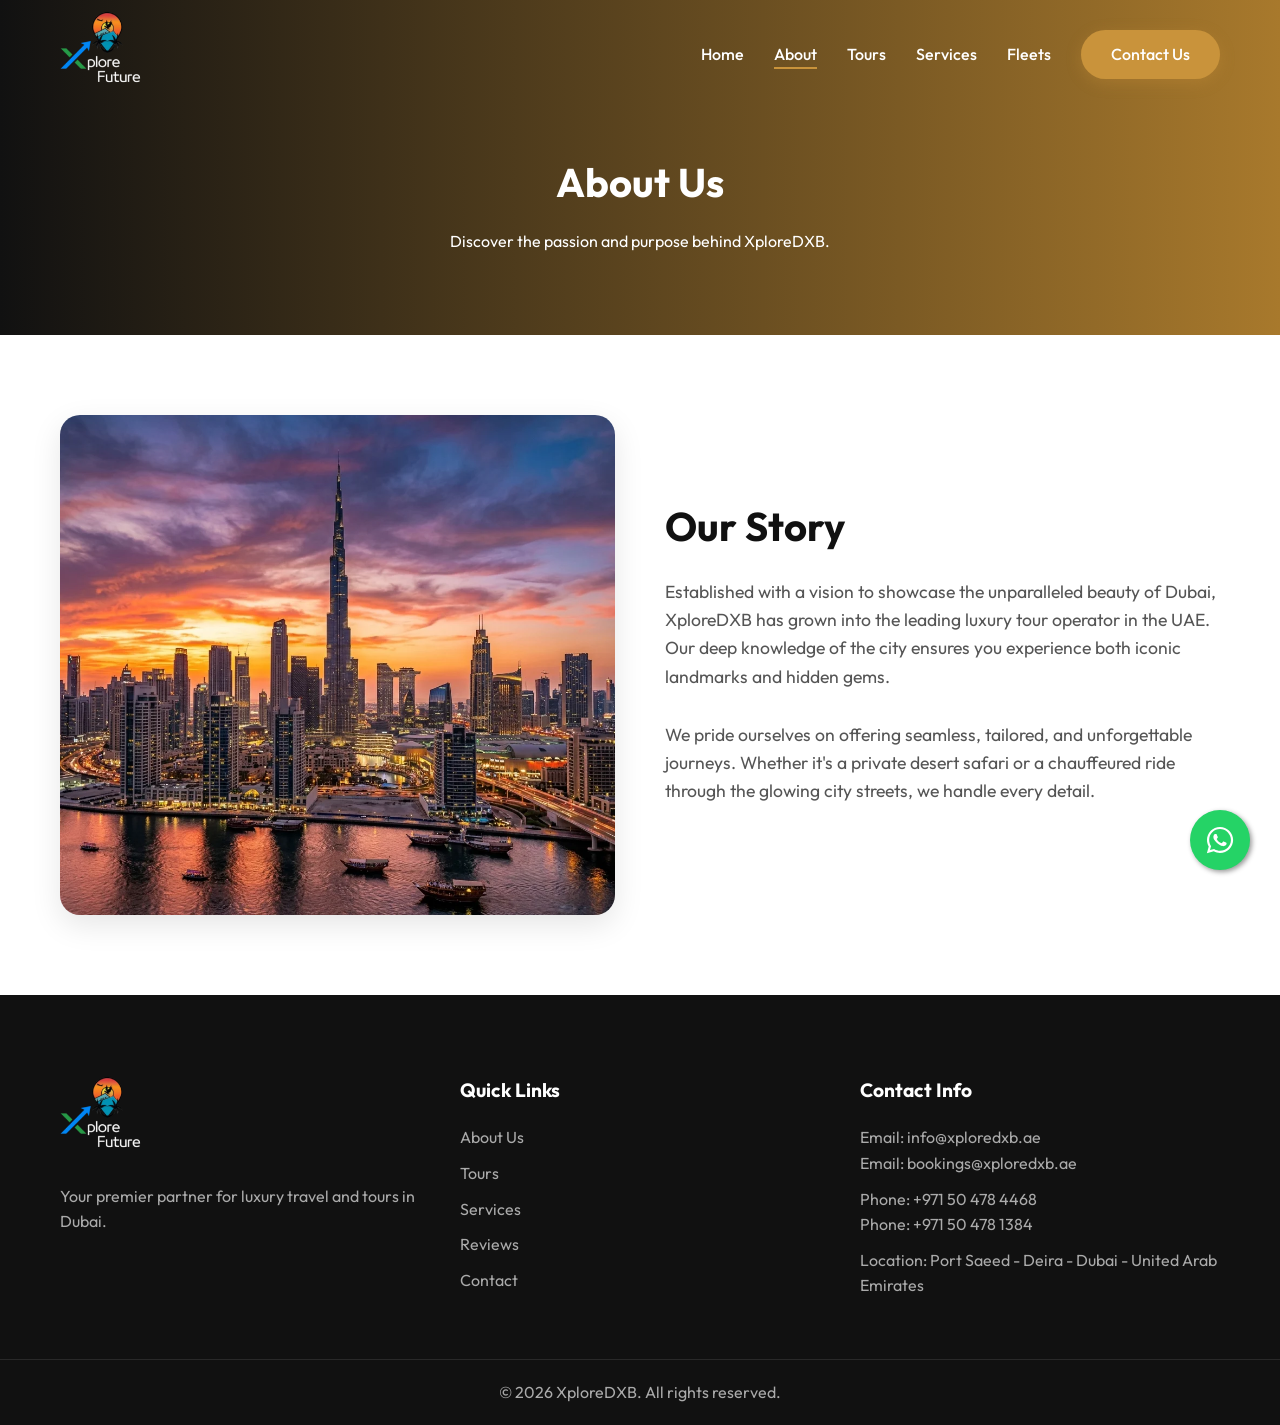
==== commit 6db4eca1: "done" ====
--- a/about.html
+++ b/about.html
@@ -27,19 +27,20 @@
     <link rel="icon" type="image/png" sizes="16x16" href="assets/favicon-16x16.png">
     <link rel="manifest" href="assets/site.webmanifest">
     <link rel="shortcut icon" href="assets/favicon.ico">
+    <link rel="canonical" href="https://xploredxb.ae/about">
 </head>
 <body>
     <header class="header" id="header">
         <div class="container nav-container">
-            <a href="index.html" class="logo"><img src="assets/logo.png" alt="XploreDXB Logo" style="height: 75px; width: auto; max-height: 100%;"></a>
+            <a href="/" class="logo"><img src="assets/logo.png" alt="XploreDXB Logo" style="height: 75px; width: auto; max-height: 100%;"></a>
             <nav class="nav-menu" id="nav-menu">
                 <ul class="nav-list">
-                    <li><a href="index.html" class="nav-link">Home</a></li>
-                    <li><a href="about.html" class="nav-link active">About</a></li>
-                    <li><a href="tours.html" class="nav-link">Tours</a></li>
-                    <li><a href="services.html" class="nav-link">Services</a></li>
-                    <li><a href="fleets.html" class="nav-link">Fleets</a></li>
-                    <li><a href="contact.html" class="nav-link btn-primary">Contact Us</a></li>
+                    <li><a href="/" class="nav-link">Home</a></li>
+                    <li><a href="/about" class="nav-link active">About</a></li>
+                    <li><a href="/tours" class="nav-link">Tours</a></li>
+                    <li><a href="/services" class="nav-link">Services</a></li>
+                    <li><a href="/fleets" class="nav-link">Fleets</a></li>
+                    <li><a href="/contact" class="nav-link btn-primary">Contact Us</a></li>
                 </ul>
             </nav>
             <div class="menu-toggle" id="menu-toggle">
@@ -73,23 +74,24 @@
     <footer class="footer">
         <div class="container footer-content">
             <div class="footer-brand">
-                <a href="index.html" class="logo"><img src="assets/logo.png" alt="XploreDXB Logo" style="height: 75px; width: auto; max-height: 100%;"></a>
+                <a href="/" class="logo"><img src="assets/logo.png" alt="XploreDXB Logo" style="height: 75px; width: auto; max-height: 100%;"></a>
                 <p>Your premier partner for luxury travel and tours in Dubai.</p>
             </div>
             <div class="footer-links">
                 <h4>Quick Links</h4>
                 <ul>
-                    <li><a href="about.html">About Us</a></li>
-                    <li><a href="tours.html">Tours</a></li>
-                    <li><a href="services.html">Services</a></li>
-                    <li><a href="contact.html">Contact</a></li>
+                    <li><a href="/about">About Us</a></li>
+                    <li><a href="/tours">Tours</a></li>
+                    <li><a href="/services">Services</a></li>
+                    <li><a href="/reviews">Reviews</a></li>
+                    <li><a href="/contact">Contact</a></li>
                 </ul>
             </div>
             <div class="footer-contact">
                 <h4>Contact Info</h4>
                 <p>Email: info@xploredxb.ae<br>Email: bookings@xploredxb.ae</p>
                 <p>Phone: +971 50 478 4468<br>Phone: +971 50 478 1384</p>
-                <p>Location: Downtown Dubai, UAE</p>
+                <p>Location: Port Saeed - Deira - Dubai - United Arab Emirates</p>
             </div>
         </div>
         <div class="footer-bottom">
--- a/css/style.css
+++ b/css/style.css
@@ -828,3 +828,16 @@
     color: #FFF;
 }
 
+
+@media (min-width: 992px) {
+    @keyframes panBg {
+        0% { background-position: 0% 35%; }
+        100% { background-position: 100% 35%; }
+    }
+}
+
+@media (min-width: 992px) {
+    .hero {
+        height: 85vh;
+    }
+}
